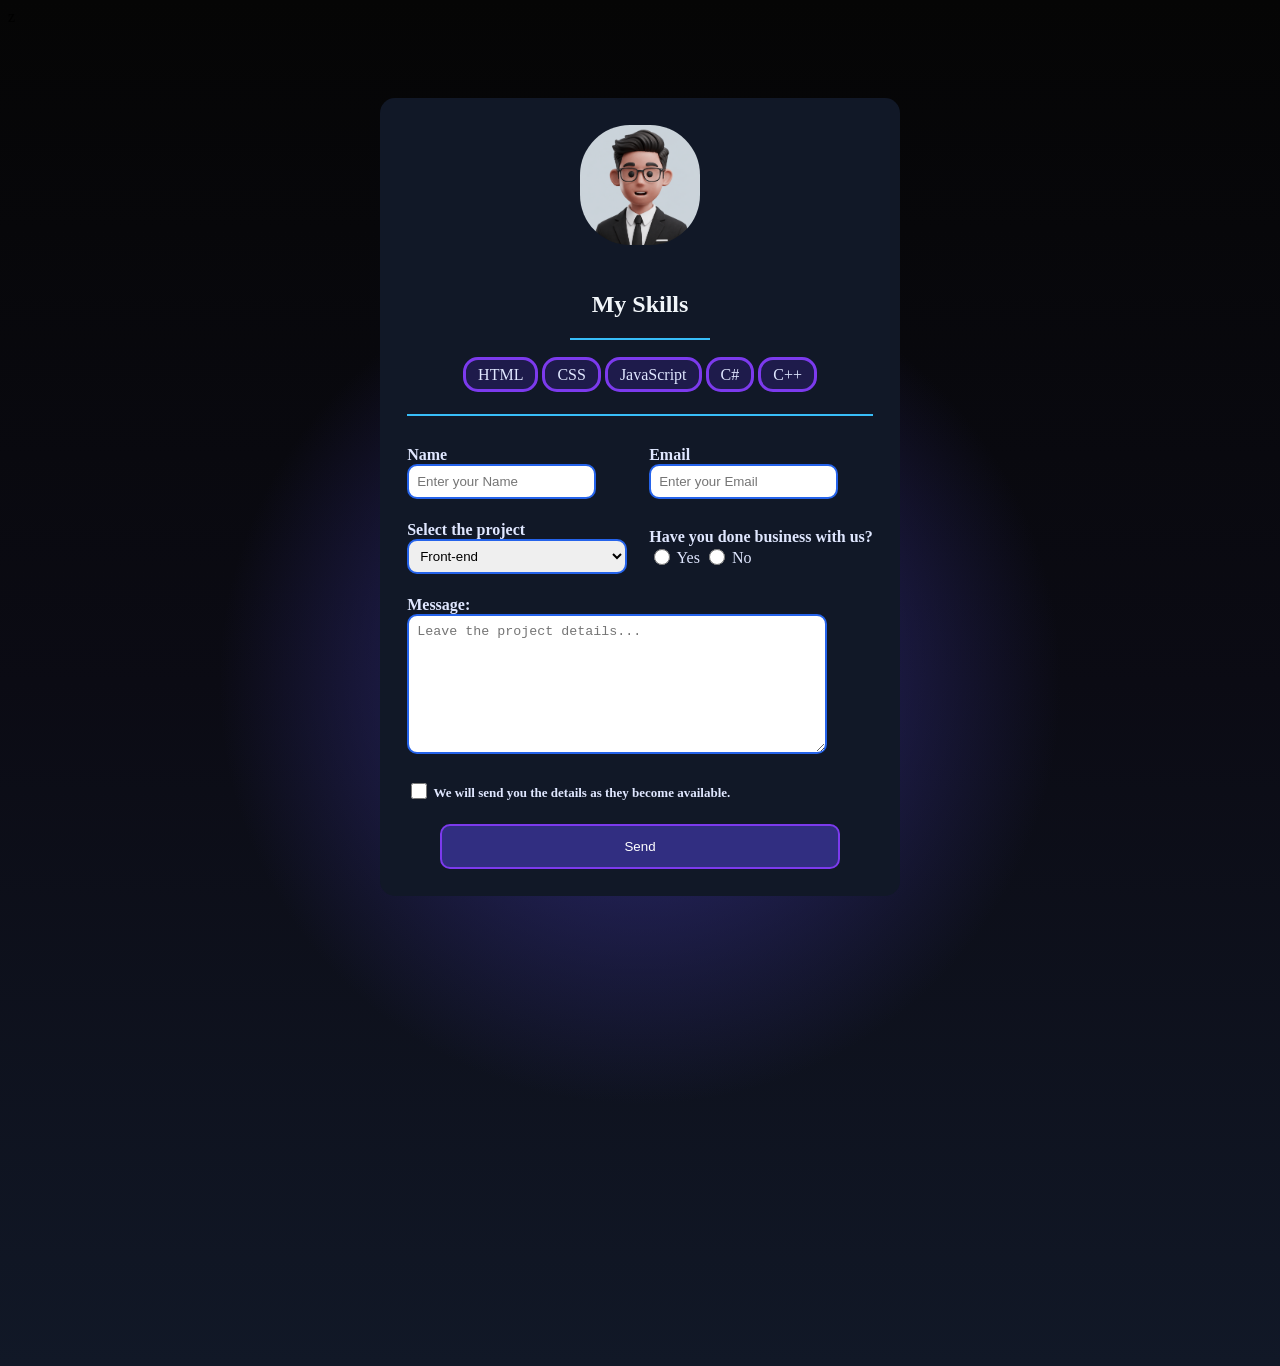
==== forms.html @ 7f816e7d "Add files via upload" ====
<!DOCTYPE html>
<html>
<head>
    <link rel="stylesheet" href="forms.css">
    <meta charset="UTF-8">z
    <title>Forms</title>
</head>

<body bgcolor="#315A63">
<section id="form">

<br><br><br><br>

    <form action="index.html">

        <table align="center" bgcolor="#EAF4FB" cellpadding="15" class="f2" >


            <tr class="F1"  >
                <td colspan="2" align="center">
                    <img src="Gerges.png" alt="my img" width="120" >
                </td>

            </tr>

            <tr class="F1">
                <td colspan="2" align="center">
                        <h1>My Skills</h1>
                            <hr width="30%">
                            <br>
        
                         <span>HTML</span>
                         <span>CSS</span>
                         <span>JavaScript</span>
                         <span>C#</span>
                         <span>C++</span>
                </td>
            </tr>
           <tr>
                <td colspan="2">
                     <hr width="100%">
                </td>
            </tr>
            <tr class="F1" >
                <td>
                    <label for="Name">Name</label><br>
                    <input type="text" id="Name" placeholder="Enter your Name" required>
                </td>

                <td>
                    <label for="Email">Email</label><br>
                    <input type="email" id="Email" placeholder="Enter your Email" required>
                </td>
            </tr>
            
            <tr>
                <td>
                    <label for="Css"> Select the project</label><br>
                    <select id="Css" required>
                        <option value="Front-end" selected>Front-end</option>
                        <option value="Less">back-end</option>
                        <option value="Stylus">C#</option>
                    </select>
                </td>

                <td>
                    <label for="YE"> Have you done business with us? </label><br>
                     <input type="radio" name="test"value="Yes" required> Yes
                     <input type="radio" name="test" value="No" required> No
                  
                </td>
            </tr>

            <tr>
                <td colspan="2">
                    <label for="Message">Message:</label><br>
                    <textarea id="Message" cols="50" rows="8" required placeholder="Leave the project details..."></textarea>
                </td>
            </tr>

            <tr>
                 <td colspan="2">

                  <font size="2">
                     <input type="checkbox" id="newsletter" > <strong>We will send you the details as they become available.</strong>
                 </font>

                 </td>
            </tr>
            <tr class="send">
                <td colspan="2" align="center">
                    <button type="submit">Send</button>
                </td>

        </tr>
        </table>

</section>
    
    </form>

</body>
</html>
---- forms.css ----
table.f2 {

    padding: 15px;
    border-radius: 15px;
    background-color: #111827;
    color: #E0E7FF;
}

td {
    padding: 10px;
    color: #E0E7FF;
}

label {
    text-align: center;
    color: #E0E7FF;
    font-weight: bold;
}

input {

    border: 2px solid #2563EB;
    padding: 8px;
    border-radius: 10px;
}

input[type="radio"], input[type="checkbox"] {
    width: 16px;
    height: 16px;
    vertical-align: -2px;
    border: #2563EB;
}

select {

    border: 2px solid #2563EB;
    padding: 7px;
    border-radius: 10px;
    width: 220px;
    outline: none;
}

textarea {

    border: 2px solid #2563EB;
    padding: 8px;
    width: 400px;
    border-radius: 10px;
}

button {

    border: 2px solid #7C3AED;
    background-color: #312E81;
    color: white;
    padding: 8px;
    width: 400px;
    height: 45px;
    border-radius: 10px;
}

button:hover {
    background-color: #4F46E5;
    color: white;
}

hr {
    border: none;
    border-top: 2px solid #38BDF8;
}

Img {
    border-radius: 50px;
}

span {

    border: 3px solid #7C3AED;
    background-color: #1E1B4B;
    color: #E0E7FF;
    border-radius: 15px;
    padding: 6px 12px;
}

h1 {
    color: #F1F5F9;
}

strong {
    color: #E0E7FF;
}

body {

    height: 150vh;

    background:
        radial-gradient(circle at center, #312E81 0%, transparent 45%),
        linear-gradient(to bottom, #050505, #0B0B14, #111827);
}
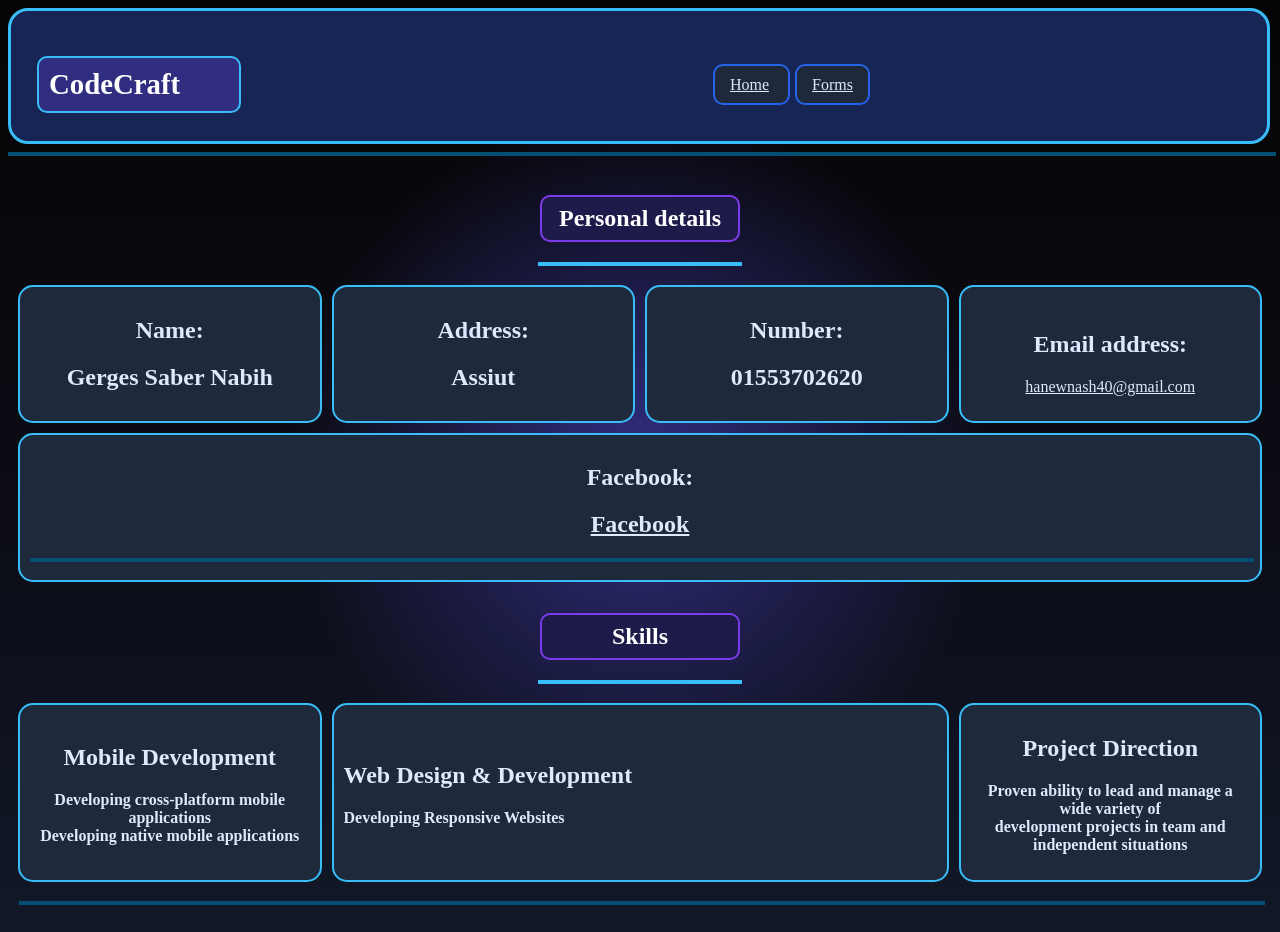
==== commit 5f88115b: "Add files via upload" ====
--- a/forms.html
+++ b/forms.html
@@ -1,103 +1,136 @@
 <!DOCTYPE html>
 <html>
 <head>
-    <link rel="stylesheet" href="forms.css">
-    <meta charset="UTF-8">z
-    <title>Forms</title>
+    <meta charset="UTF-8">
+    <title>My CV</title>
+    <link href="index.css" rel="stylesheet">
+    
+    
 </head>
 
-<body bgcolor="#315A63">
-<section id="form">
+<body bgcolor="#D9EAF7">
 
-<br><br><br><br>
+    <header>
+        <table >
+            <tr>
+             <td >
+                    <h1 id="h1">CodeCraft</h1>
+                </td>
+                <td>  
+                    <nav>
+                        <span><a href="#home">Home</a> </span> 
+                        <span><a href="index.html">Forms</a> </span> 
 
-    <form action="index.html">
-
-        <table align="center" bgcolor="#EAF4FB" cellpadding="15" class="f2" >
-
-
-            <tr class="F1"  >
-                <td colspan="2" align="center">
-                    <img src="Gerges.png" alt="my img" width="120" >
-                </td>
-
-            </tr>
-
-            <tr class="F1">
-                <td colspan="2" align="center">
-                        <h1>My Skills</h1>
-                            <hr width="30%">
-                            <br>
-        
-                         <span>HTML</span>
-                         <span>CSS</span>
-                         <span>JavaScript</span>
-                         <span>C#</span>
-                         <span>C++</span>
-                </td>
-            </tr>
-           <tr>
-                <td colspan="2">
-                     <hr width="100%">
-                </td>
-            </tr>
-            <tr class="F1" >
-                <td>
-                    <label for="Name">Name</label><br>
-                    <input type="text" id="Name" placeholder="Enter your Name" required>
-                </td>
-
-                <td>
-                    <label for="Email">Email</label><br>
-                    <input type="email" id="Email" placeholder="Enter your Email" required>
+                 </nav>
                 </td>
             </tr>
             
-            <tr>
-                <td>
-                    <label for="Css"> Select the project</label><br>
-                    <select id="Css" required>
-                        <option value="Front-end" selected>Front-end</option>
-                        <option value="Less">back-end</option>
-                        <option value="Stylus">C#</option>
-                    </select>
-                </td>
 
-                <td>
-                    <label for="YE"> Have you done business with us? </label><br>
-                     <input type="radio" name="test"value="Yes" required> Yes
-                     <input type="radio" name="test" value="No" required> No
-                  
-                </td>
-            </tr>
-
-            <tr>
-                <td colspan="2">
-                    <label for="Message">Message:</label><br>
-                    <textarea id="Message" cols="50" rows="8" required placeholder="Leave the project details..."></textarea>
-                </td>
-            </tr>
-
-            <tr>
-                 <td colspan="2">
-
-                  <font size="2">
-                     <input type="checkbox" id="newsletter" > <strong>We will send you the details as they become available.</strong>
-                 </font>
-
-                 </td>
-            </tr>
-            <tr class="send">
-                <td colspan="2" align="center">
-                    <button type="submit">Send</button>
-                </td>
-
-        </tr>
         </table>
 
-</section>
+   
+    </header><hr width="100%" color="black">
+<section id="home">
+    <main>
+
+    <table align="center" width="100%">
+
+     <tr  align="center" >
+        <td colspan="4">
+            <h1 id="Pe">Personal details</h1>
+            <hr id="hr">
+        </td>
+     </tr>
+    <tr>
+        <td class="card1" align="center">
+            <h1><strong>Name:</strong>  </h1>
+            <h2><strong>Gerges Saber Nabih</strong></h2>
+        </td>
+
+
     
-    </form>
+        <td class="card1" align="center">
+            <h1><strong>Address:</strong> </h1>
+            <h2> <strong>Assiut</strong> </h2>
+        </td>
+    
+
+    
+        <td class="card1" align="center">
+            <h1> Number:</h1>
+           <h2> 01553702620 </h2> 
+          
+        </td>
+    
+
+    
+        <td class="card1" align="center">
+            <h1><strong> Email address:</strong></h1>
+           <a href="fsdesadh40@gmail.com">hanewnash40@gmail.com </a></h2>
+           
+        </td>
+    </tr>
+    
+    <tr>
+        <td class="card1" align="center" colspan="4">
+            <h1><strong> Facebook:</strong></h1>
+           <h2><a href="https://www.facebook.com/username">Facebook</a></h2>
+           <hr>
+        </td>
+    </tr>
+
+    <tr align="center">
+    <td colspan="4">
+        <h1 id="Pe">Skills</h1>
+        <hr id="hr">
+    </td>
+</tr>
+
+<tr>
+    <td class="card1" align="center">
+        <h1><strong>Mobile Development</strong></h1>
+        <p>
+            <strong>
+                Developing cross-platform mobile applications
+                <br>
+                Developing native mobile applications
+            </strong>
+        </p>
+    </td>
+
+    <td class="card1" colspan="2">
+        <h1><strong>Web Design & Development</strong></h1>
+        <p>
+            <strong>
+                Developing Responsive Websites
+            </strong>
+        </p>
+    </td>
+
+    <td class="card1" align="center">
+        <h1><strong>Project Direction</strong></h1>
+        <p>
+            <strong>
+                Proven ability to lead and manage a wide variety of
+                <br>
+                development projects in team and independent situations
+            </strong>
+        </p>
+    </td>
+</tr>
+
+<tr>
+    <td colspan="4">
+        <hr>
+    </td>
+</tr>
+
+</table>
+
+   </section>     
+        
+
+</main>
 
 </body>
 </html>
--- a/index.css
+++ b/index.css
@@ -0,0 +1,104 @@
+header {
+
+    border: 3px solid #38BDF8;
+    padding: 15px;
+    border-radius: 20px;
+    width: 97%;
+    height: 100px;
+    background-color: #172554;
+}
+
+header table {
+    width: 100%;
+    height: 100%;
+}
+
+header td {
+    vertical-align: middle;
+}
+
+nav {
+    text-align: left;
+}
+
+a {
+    color: #E0E7FF;
+    font-size: 100%;
+}
+
+nav span {
+    border: 2px solid #2563EB;
+    padding: 10px 15px;
+    margin-right: 5px;
+    background-color: #1E293B;
+    color: #E0E7FF;
+    border-radius: 10px;
+}
+
+nav span:hover {
+    background-color: #4F46E5;
+    border-color: #38BDF8;
+}
+
+section td:not(.card1) h1:not(#Pe) {
+    border: 2px solid #38BDF8;
+    width: 180px;
+    padding: 8px;
+    background-color: #312E81;
+    color: white;
+    border-radius: 10px;
+}
+
+#h1 {
+    font-size: 180%;
+    border: 2px solid #38BDF8;
+    width: 180px;
+    padding: 10px;
+    background-color: #312E81;
+    color: white;
+    border-radius: 10px;
+}
+
+#Pe {
+    border: 2px solid #7C3AED;
+    width: 180px;
+    padding: 8px;
+    background-color: #1E1B4B;
+    color: white;
+    border-radius: 10px;
+}
+
+.card1 {
+    border: 2px solid #38BDF8;
+    width: 22%;
+    padding: 10px;
+    background-color: #1E293B;
+    color: #E0E7FF;
+    border-radius: 15px;
+}
+
+.card1 + .card1 {
+    margin-left: 5px;
+}
+
+table {
+    border-spacing: 10px;
+}
+
+#hr {
+    border: none;
+    border: 2px solid #38BDF8;
+    width: 200px;
+}
+
+hr {
+    border: none;
+    width: 100%;
+    border: 2px solid #035074;
+}
+
+body {
+    background:
+        radial-gradient(circle at center, #312E81 0%, transparent 45%),
+        linear-gradient(to bottom, #050505, #0B0B14, #111827);
+}
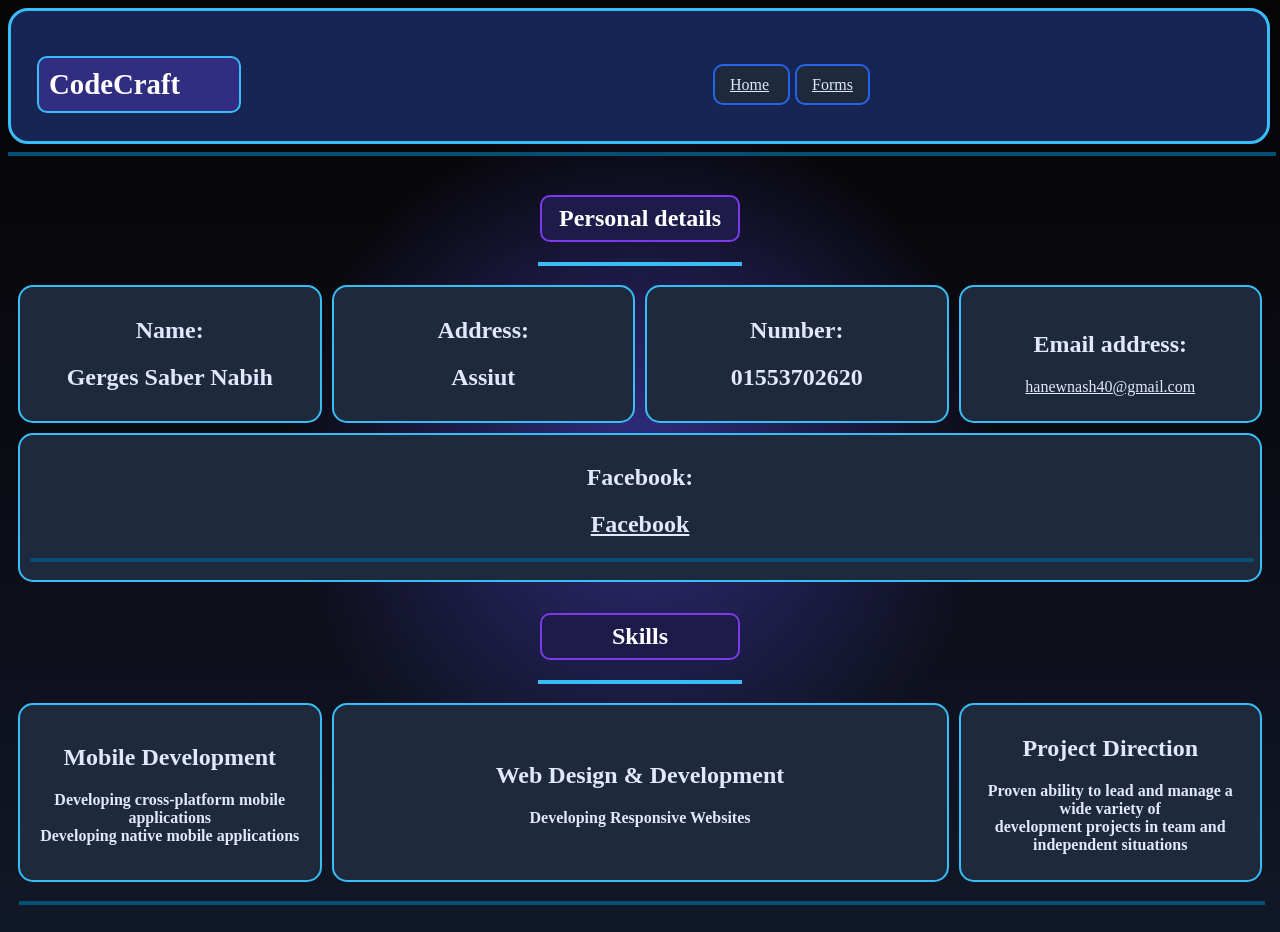
==== commit dc80b758: "Add files via upload" ====
--- a/forms.html
+++ b/forms.html
@@ -98,7 +98,7 @@
         </p>
     </td>
 
-    <td class="card1" colspan="2">
+    <td class="card1" colspan="2" id="p1">
         <h1><strong>Web Design & Development</strong></h1>
         <p>
             <strong>
@@ -109,7 +109,7 @@
 
     <td class="card1" align="center">
         <h1><strong>Project Direction</strong></h1>
-        <p>
+        <p >
             <strong>
                 Proven ability to lead and manage a wide variety of
                 <br>
--- a/index.css
+++ b/index.css
@@ -97,6 +97,10 @@
     border: 2px solid #035074;
 }
 
+#p1 {
+    text-align: center;
+}
+
 body {
     background:
         radial-gradient(circle at center, #312E81 0%, transparent 45%),
